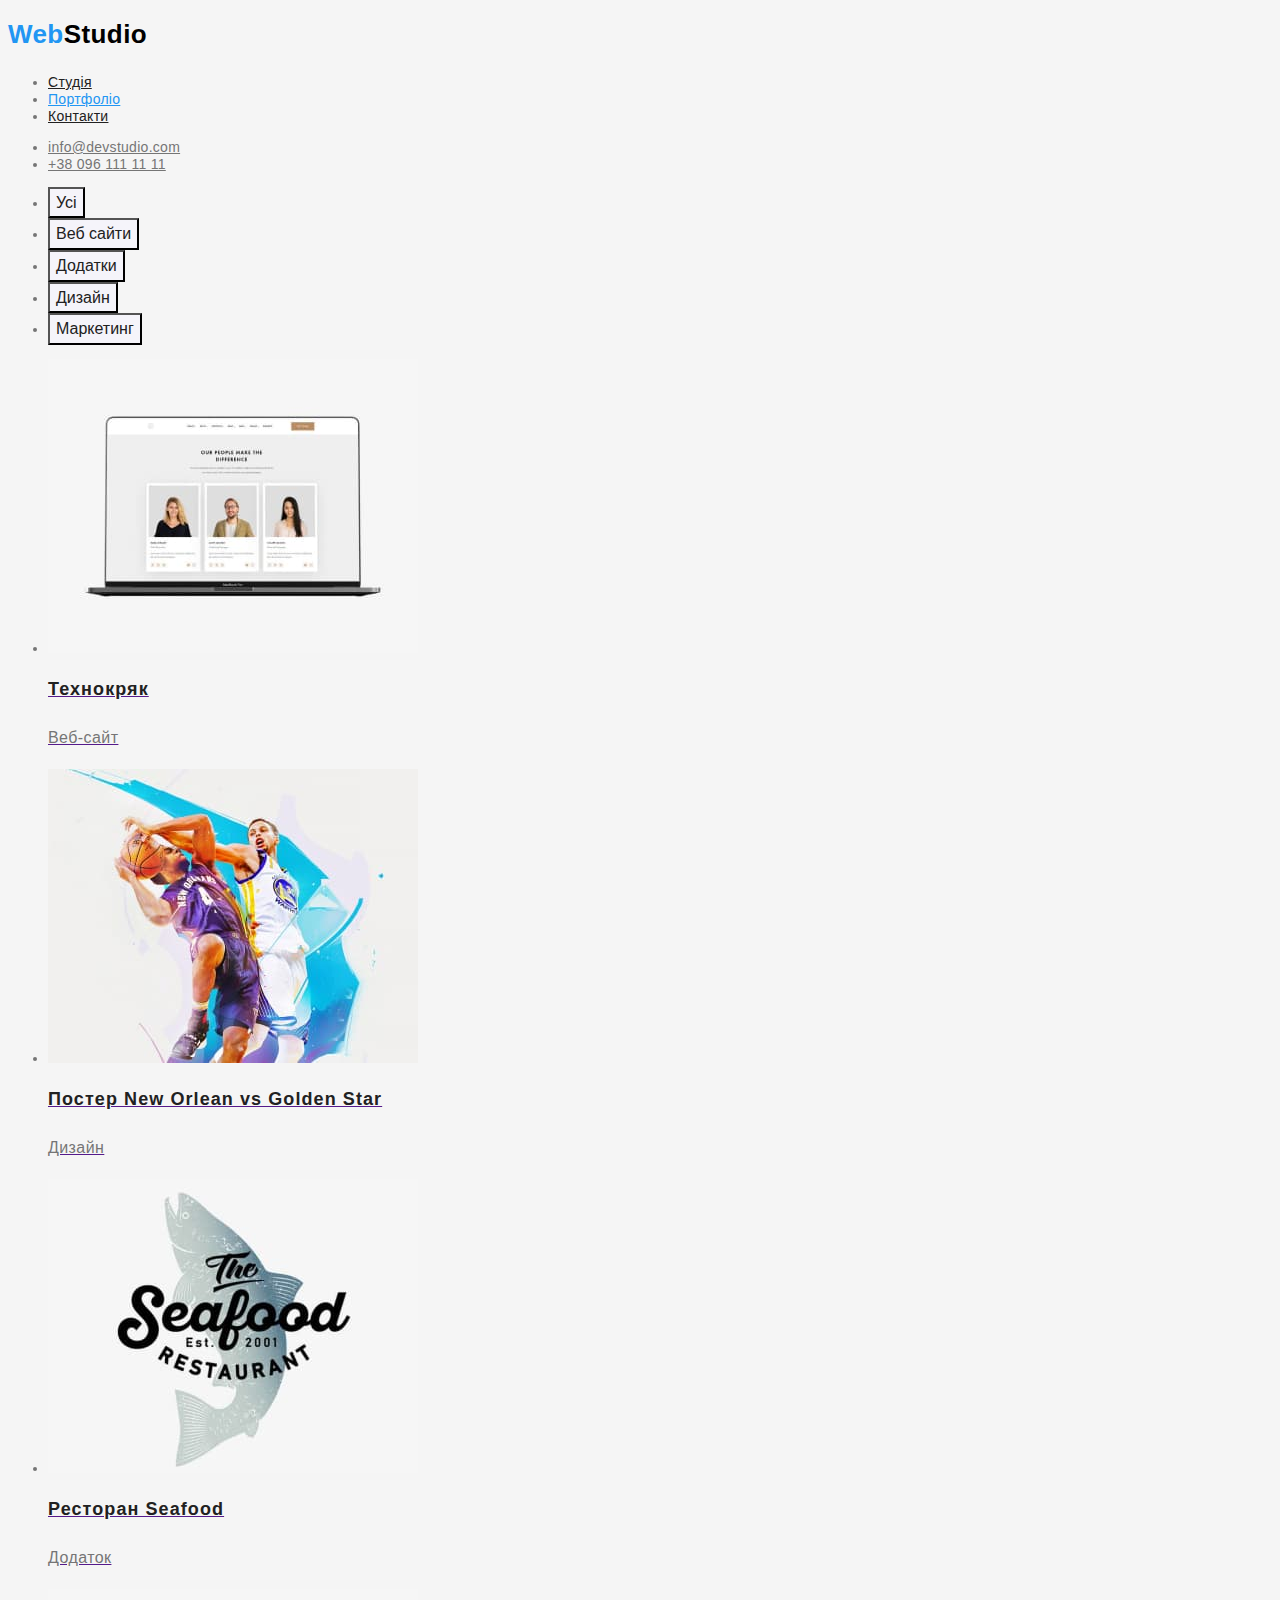
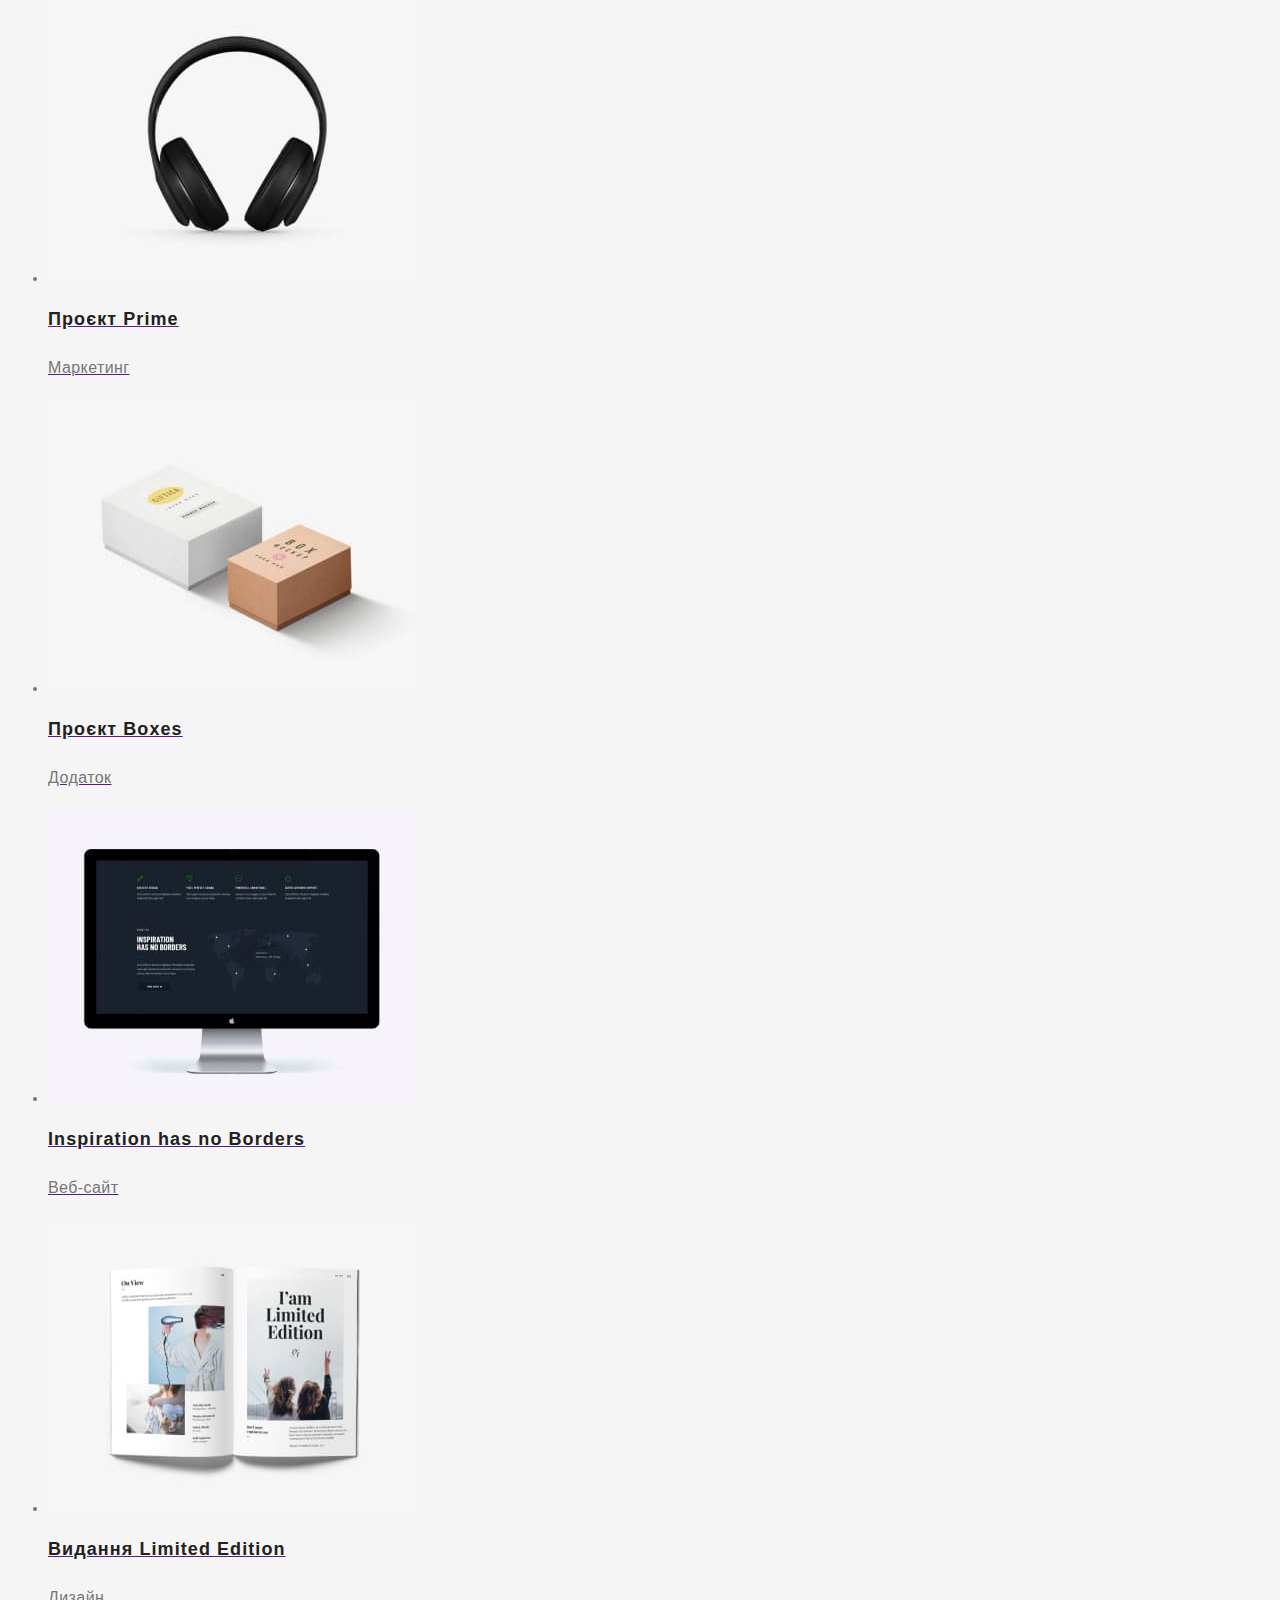
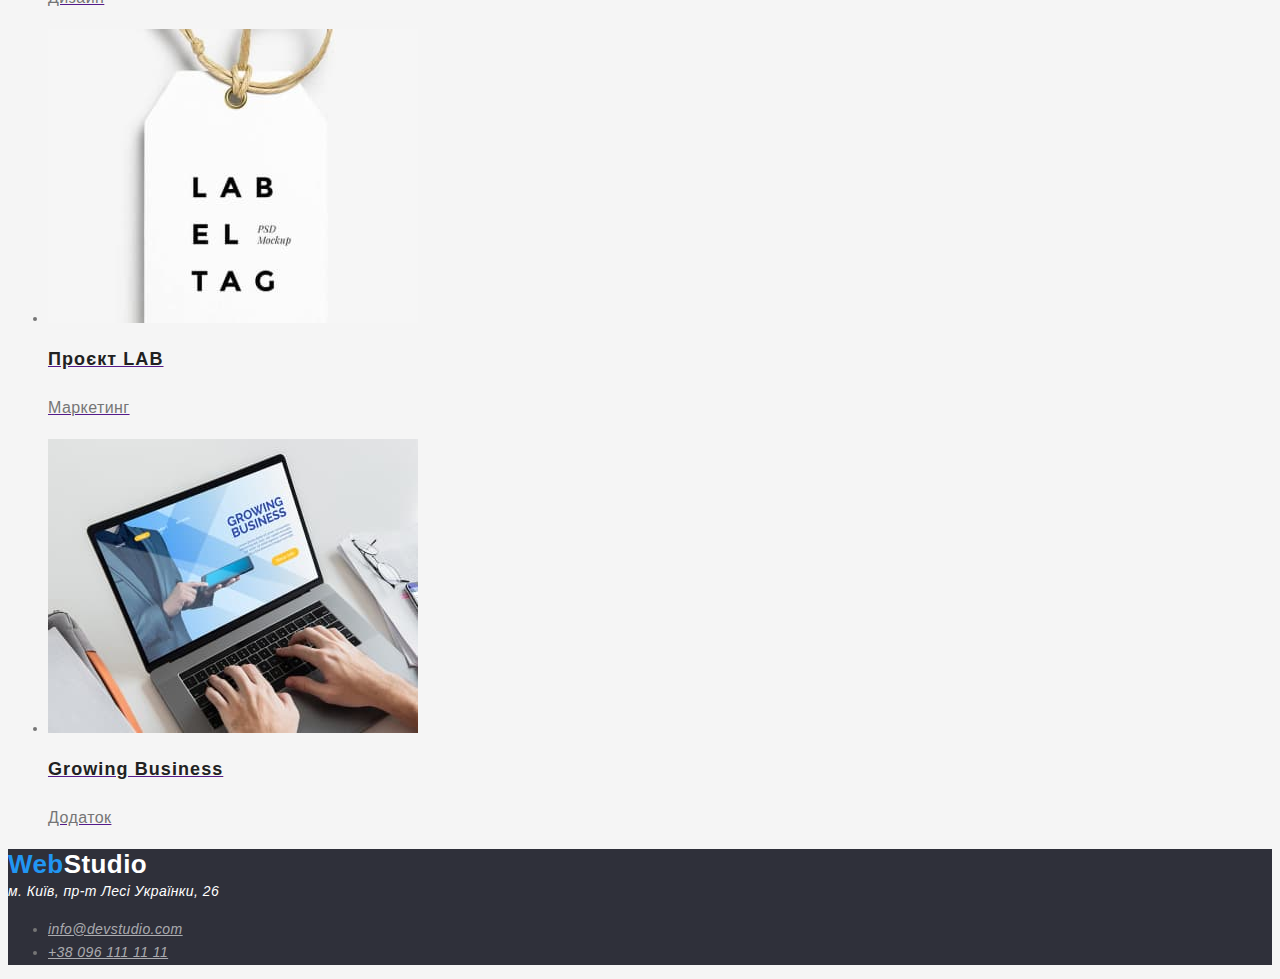
==== portfolio.html @ ba8797ad "Ver1" ====
<!DOCTYPE html>
<html lang="uk">
  <head>
    <meta charset="UTF-8" />
    <meta http-equiv="X-UA-Compatible" content="IE=edge" />
    <meta name="viewport" content="width=device-width, initial-scale=1.0" />
    <title>Portfolio</title>
    <link rel="stylesheet" href="./css/styles.css" />
  </head>
  <body class="page">
    <!-- Навігація -->
    <header class="page-header">
      <nav>
        <a class="logo" href="./index.html" lang="en"><span class="accent">Web</span>Studio</a>
        <ul class="site-nav">
          <li><a href="./index.html" class="link">Студія</a></li>
          <li><a href="./portfolio.html" class="link current">Портфоліо</a></li>
          <li><a href="" class="link">Контакти</a></li>
        </ul>
      </nav>
      <ul class="auth-nav">
        <li><a class="link" href="mailto:info@devstudio.com">info@devstudio.com</a></li>
        <li><a class="link" href="tel:+380961111111">+38 096 111 11 11</a></li>
      </ul>
    </header>
    <main>
      <section class="section">
        <h1 hidden>Портфоліо</h1>
        <!-- Фільтр -->
        <ul class="filter">
          <li><button type="button" class="button-filter">Усі</button></li>
          <li><button type="button" class="button-filter">Веб сайти</button></li>
          <li><button type="button" class="button-filter">Додатки</button></li>
          <li><button type="button" class="button-filter">Дизайн</button></li>
          <li><button type="button" class="button-filter">Маркетинг</button></li>
        </ul>
        <!-- Проекти -->
        <ul class="portfolio-list">
          <li class="projects">
            <a href="">
              <img src="./images/pf1.jpg" alt="Веб-сайт Технокряк" width="370" height="294" />
              <h2 class="title">Технокряк</h2>
              <p class="text">Веб-сайт</p></a
            >
          </li>
          <li class="projects">
            <a href="">
              <img
                src="./images/pf2.jpg"
                alt="Постер New Orlean vs Golden Star<"
                width="370"
                height="294"
              />
              <h2 class="title">Постер New Orlean vs Golden Star</h2>
              <p class="text">Дизайн</p></a
            >
          </li>
          <li class="projects">
            <a href="">
              <img src="./images/pf3.jpg" alt="Ресторан Seafood" width="370" height="294" />
              <h2 class="title">Ресторан Seafood</h2>
              <p class="text">Додаток</p></a
            >
          </li>
          <li class="projects">
            <a href="">
              <img src="./images/pf4.jpg" alt="Проєкт Prime" width="370" height="294" />
              <h2 class="title">Проєкт Prime</h2>
              <p class="text">Маркетинг</p></a
            >
          </li>
          <li class="projects">
            <a href="">
              <img src="./images/pf5.jpg" alt="Проєкт Boxes" width="370" height="294" />
              <h2 class="title">Проєкт Boxes</h2>
              <p class="text">Додаток</p></a
            >
          </li>
          <li class="projects">
            <a href="">
              <img
                src="./images/pf6.jpg"
                alt="Веб-сайт Inspiration has no Borders"
                width="370"
                height="294"
              />
              <h2 class="title">Inspiration has no Borders</h2>
              <p class="text">Веб-сайт</p></a
            >
          </li>
          <li class="projects">
            <a href="">
              <img src="./images/pf7.jpg" alt="Видання Limited Edition" width="370" height="294" />
              <h2 class="title">Видання Limited Edition</h2>
              <p class="text">Дизайн</p></a
            >
          </li>
          <li class="projects">
            <a href="">
              <img src="./images/pf8.jpg" alt="Проєкт LAB" width="370" height="294" />
              <h2 class="title">Проєкт LAB</h2>
              <p class="text">Маркетинг</p></a
            >
          </li>
          <li class="projects">
            <a href="">
              <img src="./images/pf9.jpg" alt="Growing Business" width="370" height="294" />
              <h2 class="title">Growing Business</h2>
              <p class="text">Додаток</p></a
            >
          </li>
        </ul>
      </section>
    </main>
    <!-- футер -->
    <footer class="footer">
      <a class="logo-footer" href="./index.html" lang="en"><span class="accent">Web</span>Studio</a>
      <address class="addlinks">
        <a
          class="map"
          href="https://goo.gl/maps/CPtrU1FHBa2aNyZL9"
          target="_blank"
          rel="noopener noreferrer nofollow"
          >м. Київ, пр-т Лесі Українки, 26</a
        >
        <ul>
          <li><a class="link" href="mailto:info@devstudio.com">info@devstudio.com</a></li>
          <li><a class="link" href="tel:+380961111111">+38 096 111 11 11</a></li>
        </ul>
      </address>
    </footer>
  </body>
</html>
---- css/styles.css ----
:root {
  --primaty-text-color: #757575;
  --title-text-color: #212121;
  --accent-color: #2196f3;
  --background-color: #f5f5f5;
}
.page {
  color: var(--primaty-text-color);
  background-color: var(--background-color);
  font-family: 'Roboto', sans-serif;
  font-size: 14px;
  letter-spacing: 0.03em;
}
.accent {
  color: var(--accent-color);
}
/*site nav*/
.logo {
  color: #000000;
  font-family: 'Raleway', sans-serif;
  font-weight: 700;
  font-size: 26px;
  line-height: 2;
  text-decoration: none;
}
.site-nav .link:hover,
.site-nav .link:focus {
  color: var(--accent-color);
}
.site-nav .link.current {
  color: var(--accent-color);
}
.site-nav .link {
  color: var(--title-text-color);
  font-weight: 500;
  letter-spacing: 0.02em;
  line-height: 1.14;
}
.auth-nav .link {
  color: var(--primaty-text-color);
  font-weight: 500;
  letter-spacing: 0.02em;
  line-height: 1.14;
}
.auth-nav .link:hover,
.auth-nav .link:focus {
  color: var(--accent-color);
}
/*hero*/
.hero {
  background-color: #2f303a;
}
.hero-title {
  color: #ffffff;
  font-weight: 900;
  font-size: 44px;
  line-height: 1.36;
  text-align: center;
  letter-spacing: 0.06em;
  text-transform: uppercase;
}
.button-hero {
  color: #ffffff;
  background-color: var(--accent-color);
  font-weight: 700;
  font-size: 16px;
  line-height: 1.9;
  letter-spacing: 0.06em;
  cursor: pointer;
}
.button-hero:hover,
.button-hero:focus {
  background-color: #188ce8;
}
/*sections*/
.section-title {
  color: var(--title-text-color);
  font-weight: 700;
  font-size: 36px;
  line-height: 1.6;
  text-align: center;
}
.section .team-list {
  text-align: center;
  line-height: 1.18;
}
.feature-list .title {
  color: var(--title-text-color);
  line-height: 1.14;
  font-weight: 700;
  text-transform: uppercase;
}
.feature-list .feature-text {
  line-height: 1.7;
}
.portfolio-list .title {
  color: var(--title-text-color);
}
.section .name {
  color: #212121;
  font-weight: 500;
  font-size: 16px;
}
/*footer*/
.footer {
  background-color: #2f303a;
}
.footer .logo-footer {
  color: #ffffff;
  font-family: 'Raleway', sans-serif;
  font-weight: 700;
  font-size: 26px;
  line-height: 1.19;
  text-decoration: none;
}
.footer .link:hover,
.footer .link:focus {
  color: var(--accent-color);
}
.addlinks .map {
  color: #ffffff;
  text-decoration: none;
  line-height: 1.7;
}
.addlinks .link {
  line-height: 1.7;
  color: rgba(255, 255, 255, 0.6);
}

/*portfolio*/
/*portfolio filter*/
.filter .button-filter {
  color: var(--title-text-color);
  background-color: #f5f4fa;
  font-weight: 500;
  font-size: 16px;
  line-height: 1.6;
  cursor: pointer;
}
.filter .button-filter:hover,
.filter .button-filter:focus {
  background-color: var(--accent-color);
}
/*portfolio-list*/
.portfolio-list .title {
  letter-spacing: 0.06em;
  font-weight: 700;
  font-size: 18px;
  line-height: 2;
}
.portfolio-list .text {
  font-size: 16px;
  line-height: 1.88;
  color: var(--primaty-text-color);
}
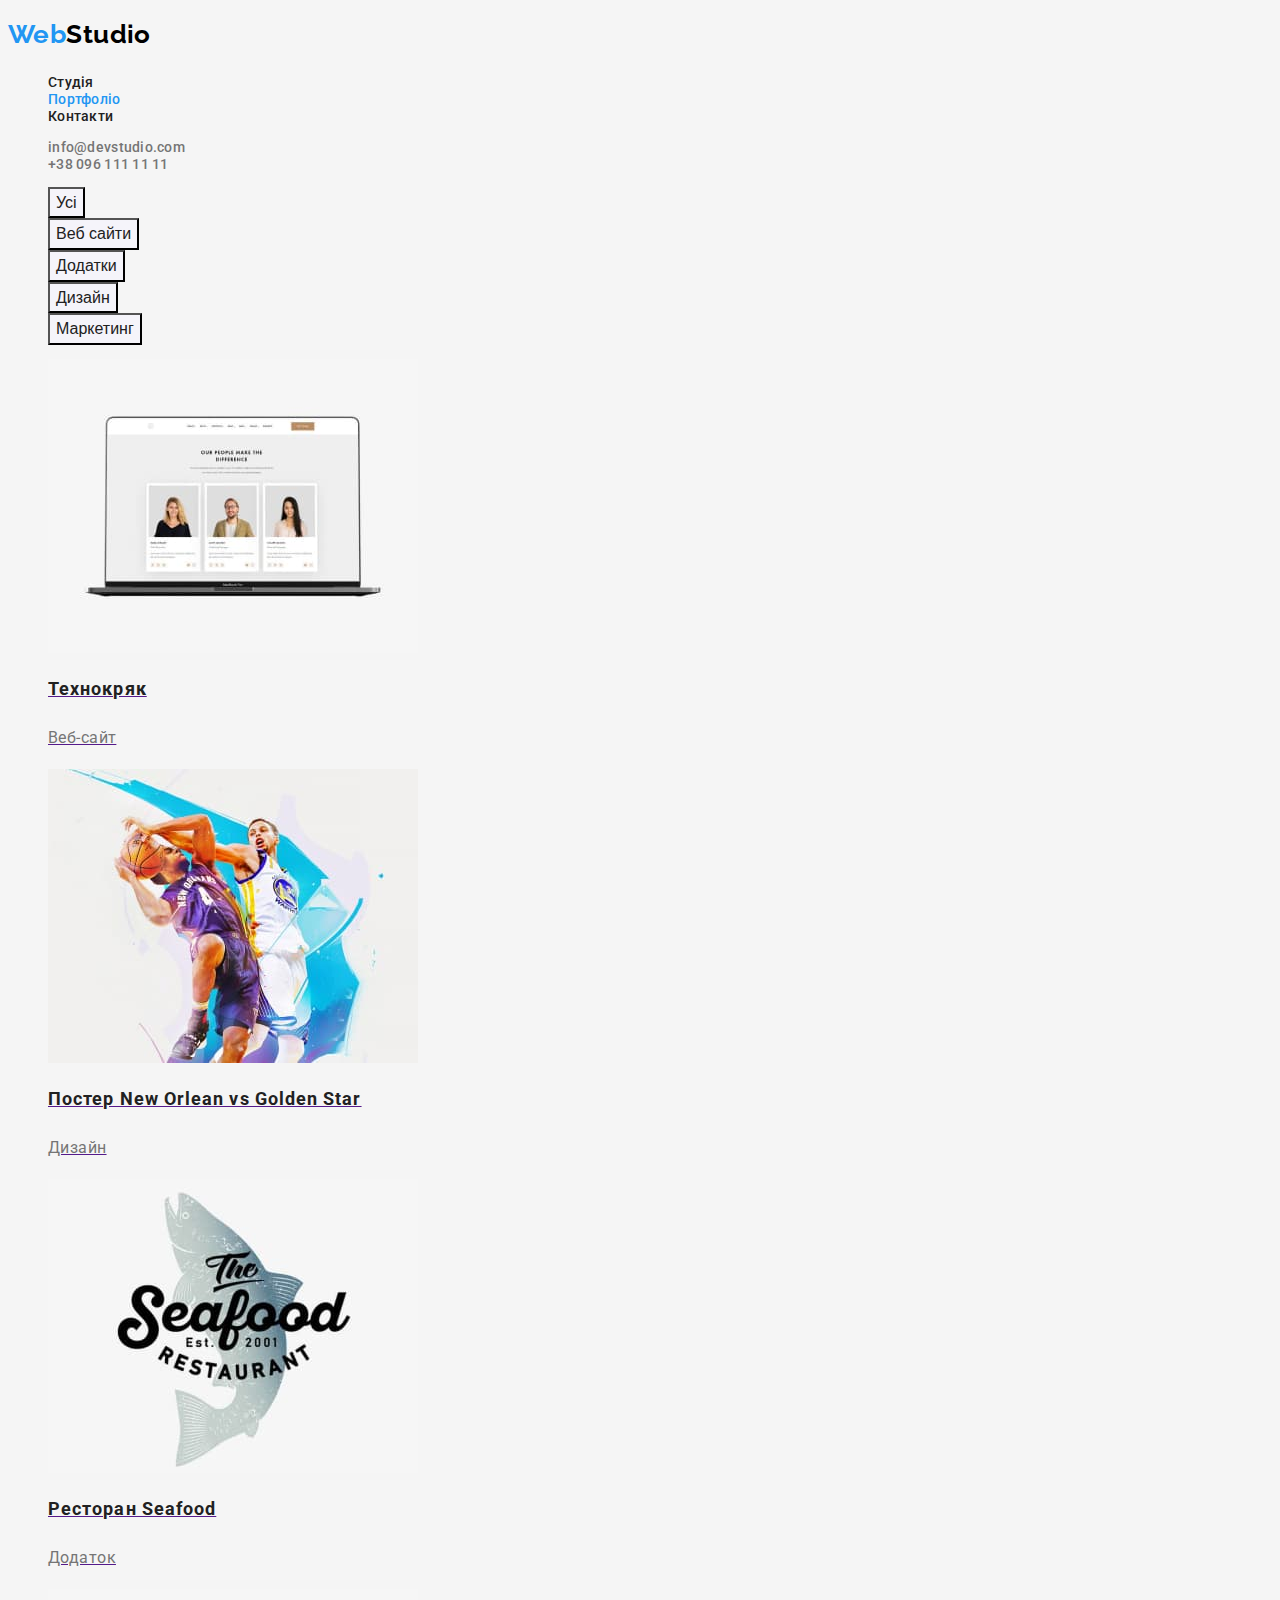
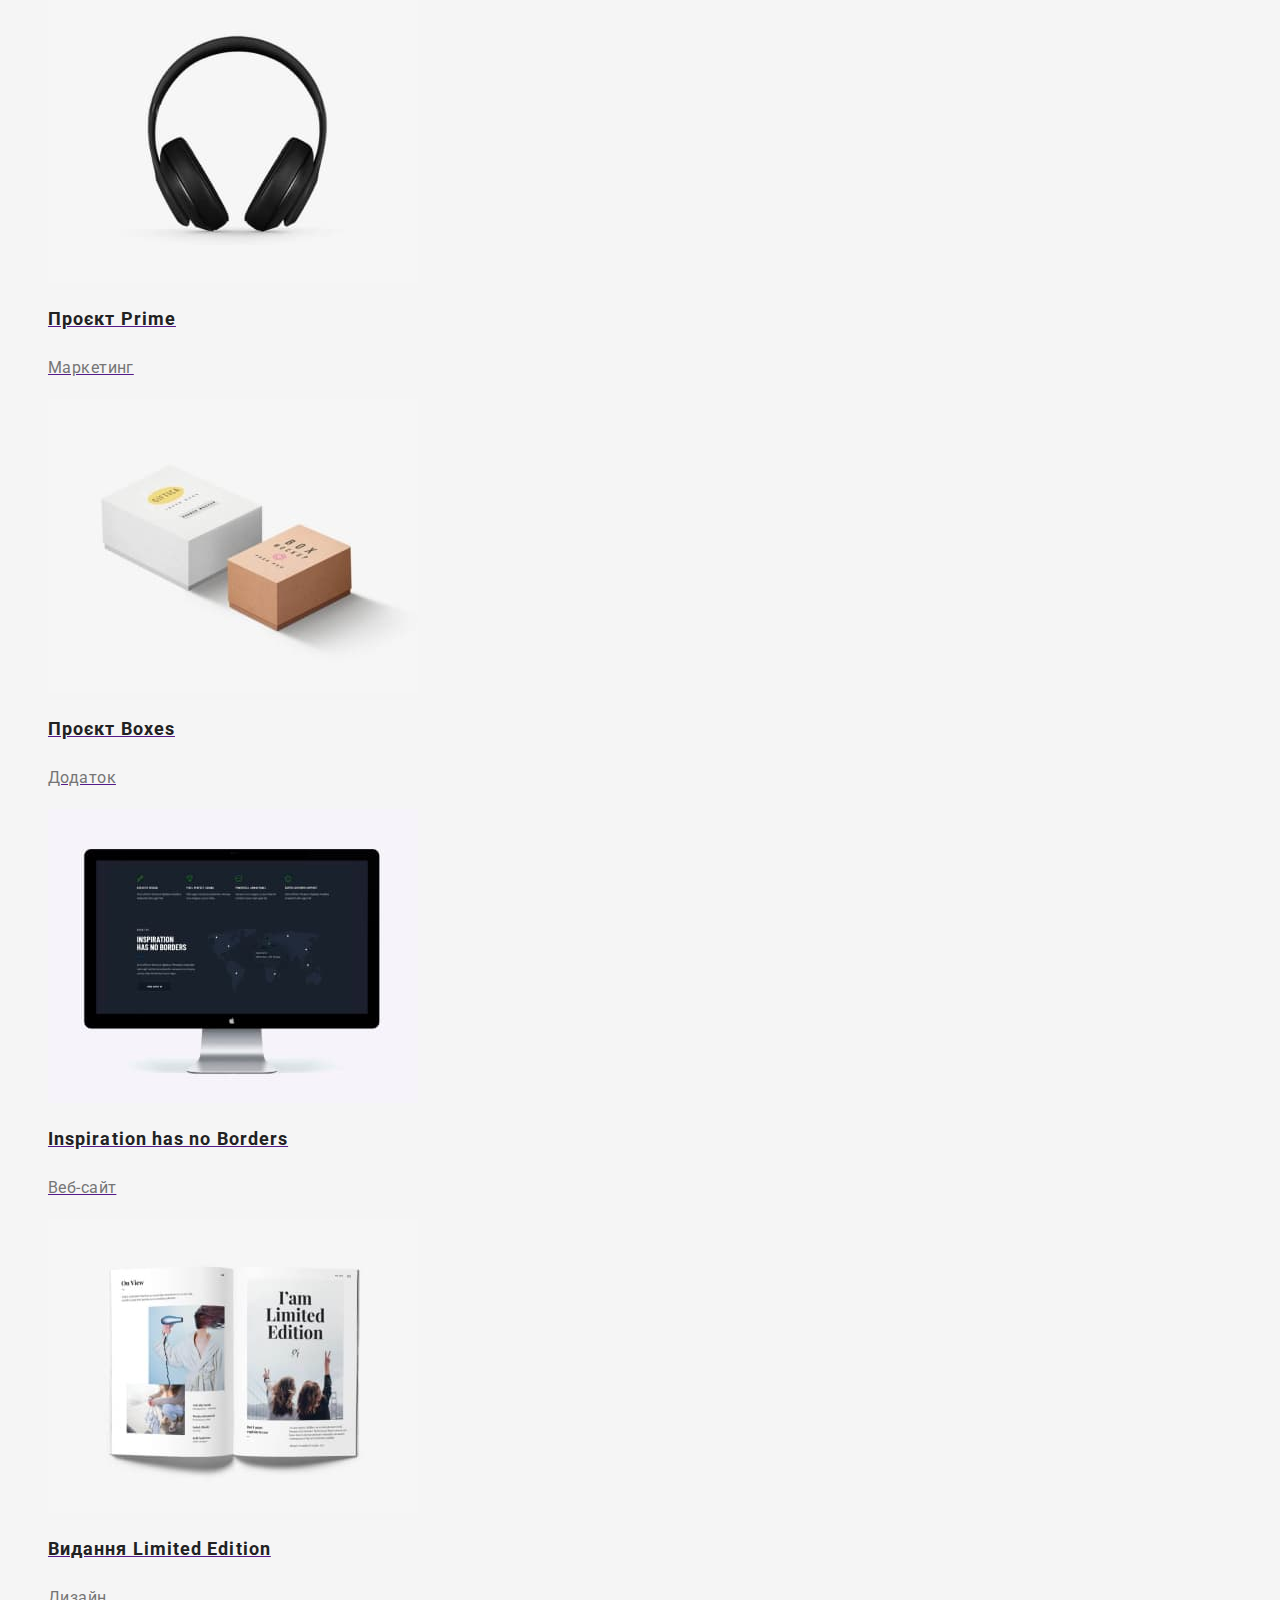
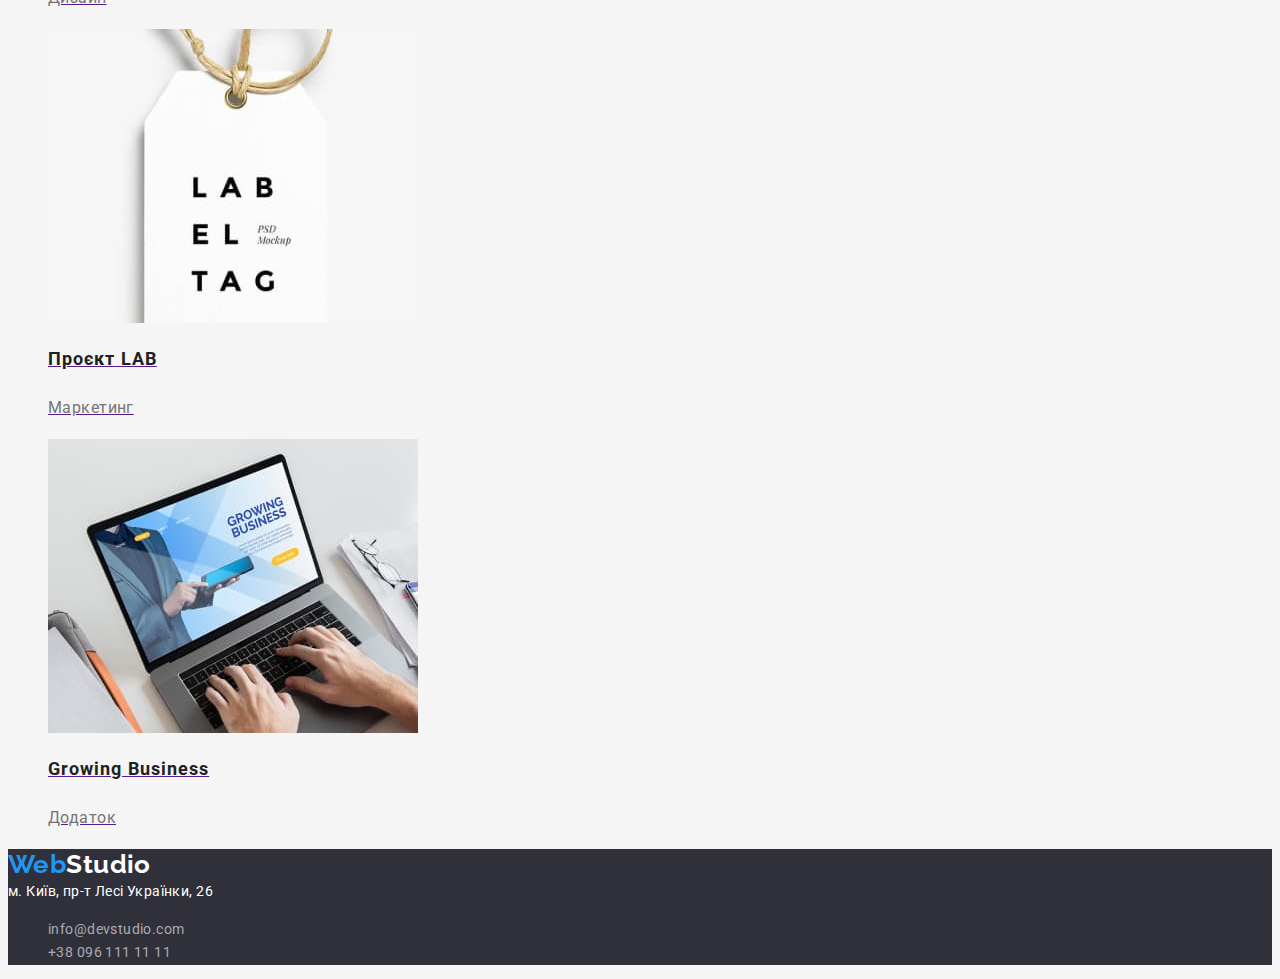
==== commit 3e8bd53b: "Update" ====
--- a/portfolio.html
+++ b/portfolio.html
@@ -5,6 +5,12 @@
     <meta http-equiv="X-UA-Compatible" content="IE=edge" />
     <meta name="viewport" content="width=device-width, initial-scale=1.0" />
     <title>Portfolio</title>
+    <link rel="preconnect" href="https://fonts.googleapis.com" />
+    <link rel="preconnect" href="https://fonts.gstatic.com" crossorigin />
+    <link
+      href="https://fonts.googleapis.com/css2?family=Raleway:wght@700&family=Roboto:wght@400;500;700;900&display=swap"
+      rel="stylesheet"
+    />
     <link rel="stylesheet" href="./css/styles.css" />
   </head>
   <body class="page">
@@ -12,22 +18,22 @@
     <header class="page-header">
       <nav>
         <a class="logo" href="./index.html" lang="en"><span class="accent">Web</span>Studio</a>
-        <ul class="site-nav">
+        <ul class="site-nav list">
           <li><a href="./index.html" class="link">Студія</a></li>
           <li><a href="./portfolio.html" class="link current">Портфоліо</a></li>
           <li><a href="" class="link">Контакти</a></li>
         </ul>
       </nav>
-      <ul class="auth-nav">
+      <ul class="auth-nav list">
         <li><a class="link" href="mailto:info@devstudio.com">info@devstudio.com</a></li>
         <li><a class="link" href="tel:+380961111111">+38 096 111 11 11</a></li>
       </ul>
     </header>
     <main>
       <section class="section">
-        <h1 hidden>Портфоліо</h1>
+        <h1 class="visually-hidden">Портфоліо</h1>
         <!-- Фільтр -->
-        <ul class="filter">
+        <ul class="filter list">
           <li><button type="button" class="button-filter">Усі</button></li>
           <li><button type="button" class="button-filter">Веб сайти</button></li>
           <li><button type="button" class="button-filter">Додатки</button></li>
@@ -35,7 +41,7 @@
           <li><button type="button" class="button-filter">Маркетинг</button></li>
         </ul>
         <!-- Проекти -->
-        <ul class="portfolio-list">
+        <ul class="portfolio-list list">
           <li class="projects">
             <a href="">
               <img src="./images/pf1.jpg" alt="Веб-сайт Технокряк" width="370" height="294" />
@@ -123,7 +129,7 @@
           rel="noopener noreferrer nofollow"
           >м. Київ, пр-т Лесі Українки, 26</a
         >
-        <ul>
+        <ul class="addcontact list">
           <li><a class="link" href="mailto:info@devstudio.com">info@devstudio.com</a></li>
           <li><a class="link" href="tel:+380961111111">+38 096 111 11 11</a></li>
         </ul>
--- a/css/styles.css
+++ b/css/styles.css
@@ -3,6 +3,12 @@
   --title-text-color: #212121;
   --accent-color: #2196f3;
   --background-color: #f5f5f5;
+  --filter-background-color: #f5f4fa;
+  --second-color: #ffffff;
+  --foter-links-color: rgba(255, 255, 255, 0.6);
+  --head-foter-color: #2f303a;
+  --hover-button-color: #188ce8;
+  --logo-color: #000000;
 }
 .page {
   color: var(--primaty-text-color);
@@ -16,7 +22,7 @@
 }
 /*site nav*/
 .logo {
-  color: #000000;
+  color: var(--logo-color);
   font-family: 'Raleway', sans-serif;
   font-weight: 700;
   font-size: 26px;
@@ -35,23 +41,28 @@
   font-weight: 500;
   letter-spacing: 0.02em;
   line-height: 1.14;
+  text-decoration: none;
 }
 .auth-nav .link {
   color: var(--primaty-text-color);
   font-weight: 500;
   letter-spacing: 0.02em;
   line-height: 1.14;
+  text-decoration: none;
 }
 .auth-nav .link:hover,
 .auth-nav .link:focus {
   color: var(--accent-color);
 }
+.list {
+  list-style: none;
+}
 /*hero*/
 .hero {
-  background-color: #2f303a;
+  background-color: var(--head-foter-color);
 }
 .hero-title {
-  color: #ffffff;
+  color: var(--second-color);
   font-weight: 900;
   font-size: 44px;
   line-height: 1.36;
@@ -60,7 +71,7 @@
   text-transform: uppercase;
 }
 .button-hero {
-  color: #ffffff;
+  color: var(--second-color);
   background-color: var(--accent-color);
   font-weight: 700;
   font-size: 16px;
@@ -70,7 +81,7 @@
 }
 .button-hero:hover,
 .button-hero:focus {
-  background-color: #188ce8;
+  background-color: var(--hover-button-color);
 }
 /*sections*/
 .section-title {
@@ -97,16 +108,28 @@
   color: var(--title-text-color);
 }
 .section .name {
-  color: #212121;
+  color: var(--title-text-color);
   font-weight: 500;
   font-size: 16px;
 }
+.visually-hidden {
+  position: absolute;
+  white-space: nowrap;
+  width: 1px;
+  height: 1px;
+  overflow: hidden;
+  border: 0;
+  padding: 0;
+  clip: rect(0 0 0 0);
+  clip-path: inset(50%);
+  margin: -1px;
+}
 /*footer*/
 .footer {
-  background-color: #2f303a;
+  background-color: var(--head-foter-color);
 }
 .footer .logo-footer {
-  color: #ffffff;
+  color: var(--second-color);
   font-family: 'Raleway', sans-serif;
   font-weight: 700;
   font-size: 26px;
@@ -117,21 +140,25 @@
 .footer .link:focus {
   color: var(--accent-color);
 }
+.addlinks {
+  font-style: normal;
+}
 .addlinks .map {
-  color: #ffffff;
+  color: var(--second-color);
   text-decoration: none;
   line-height: 1.7;
 }
 .addlinks .link {
   line-height: 1.7;
-  color: rgba(255, 255, 255, 0.6);
+  color: var(--foter-links-color);
+  text-decoration: none;
 }
 
 /*portfolio*/
 /*portfolio filter*/
 .filter .button-filter {
   color: var(--title-text-color);
-  background-color: #f5f4fa;
+  background-color: var(--filter-background-color);
   font-weight: 500;
   font-size: 16px;
   line-height: 1.6;
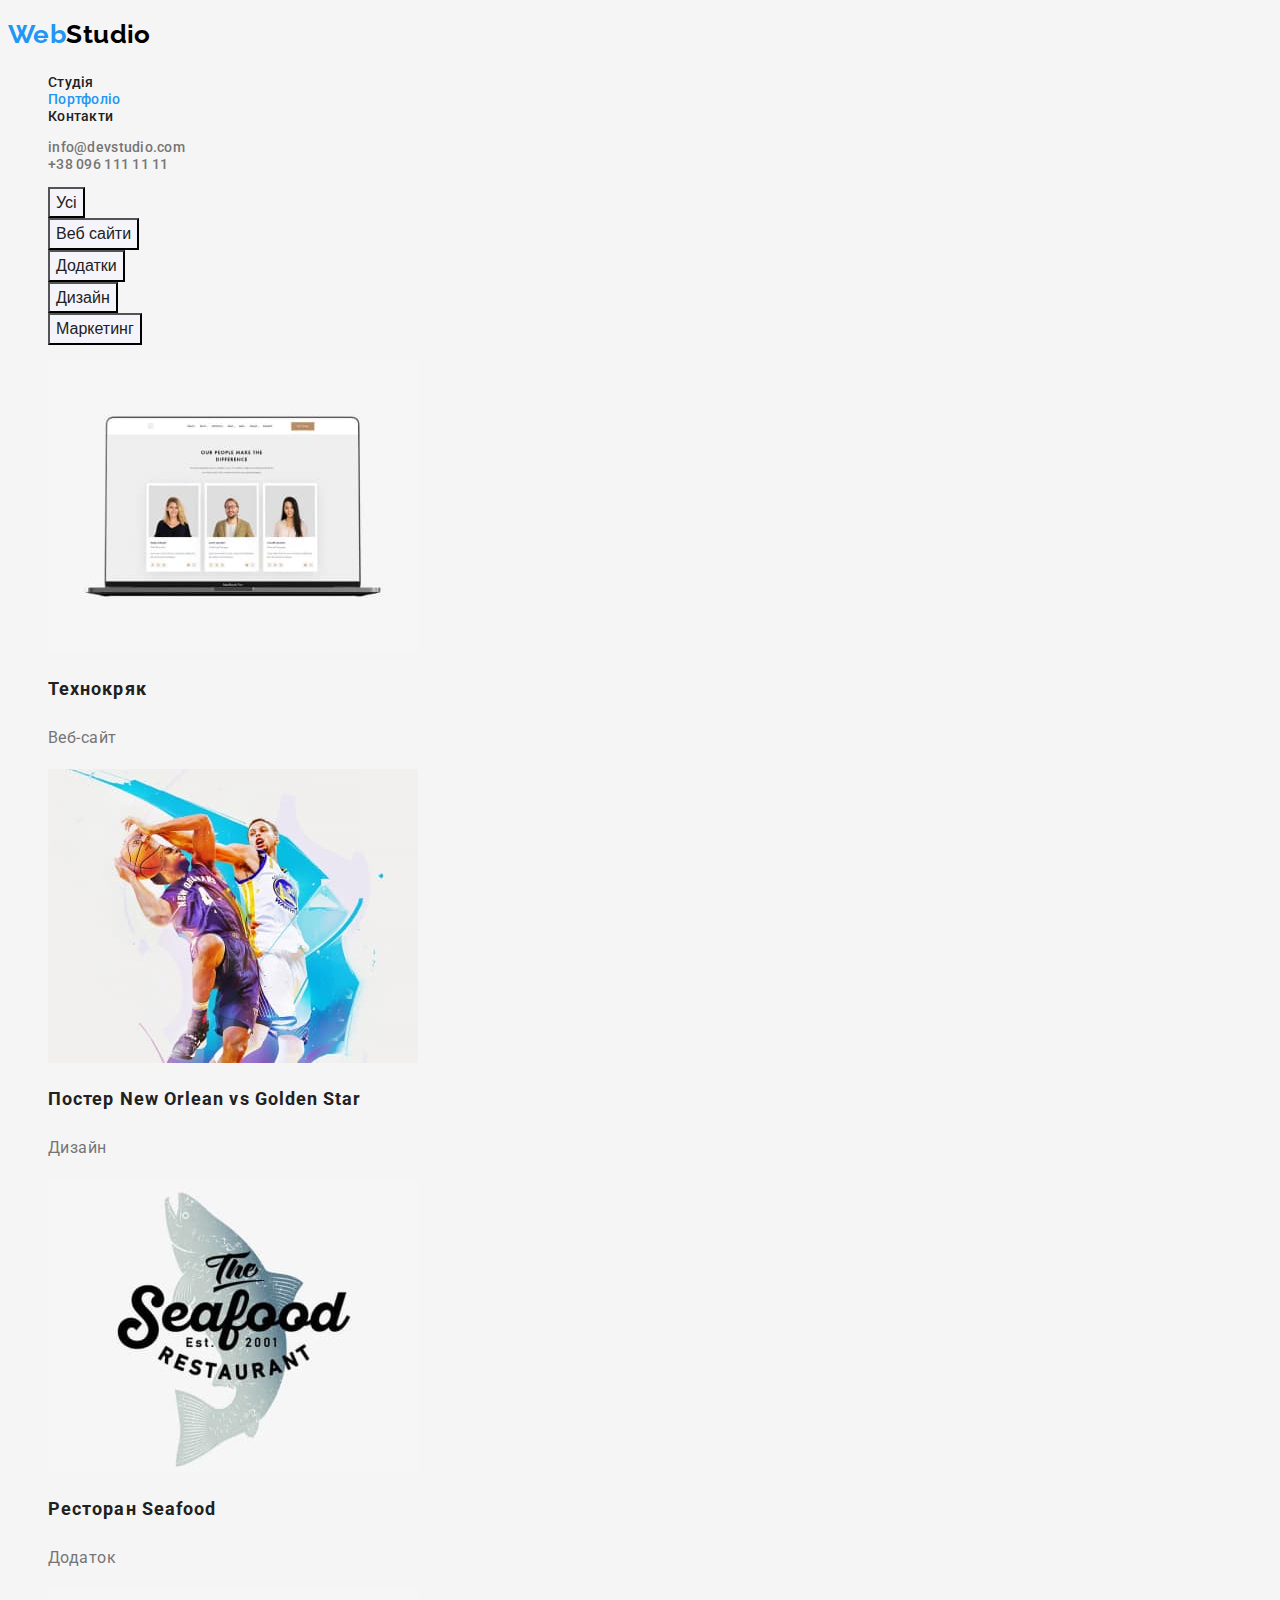
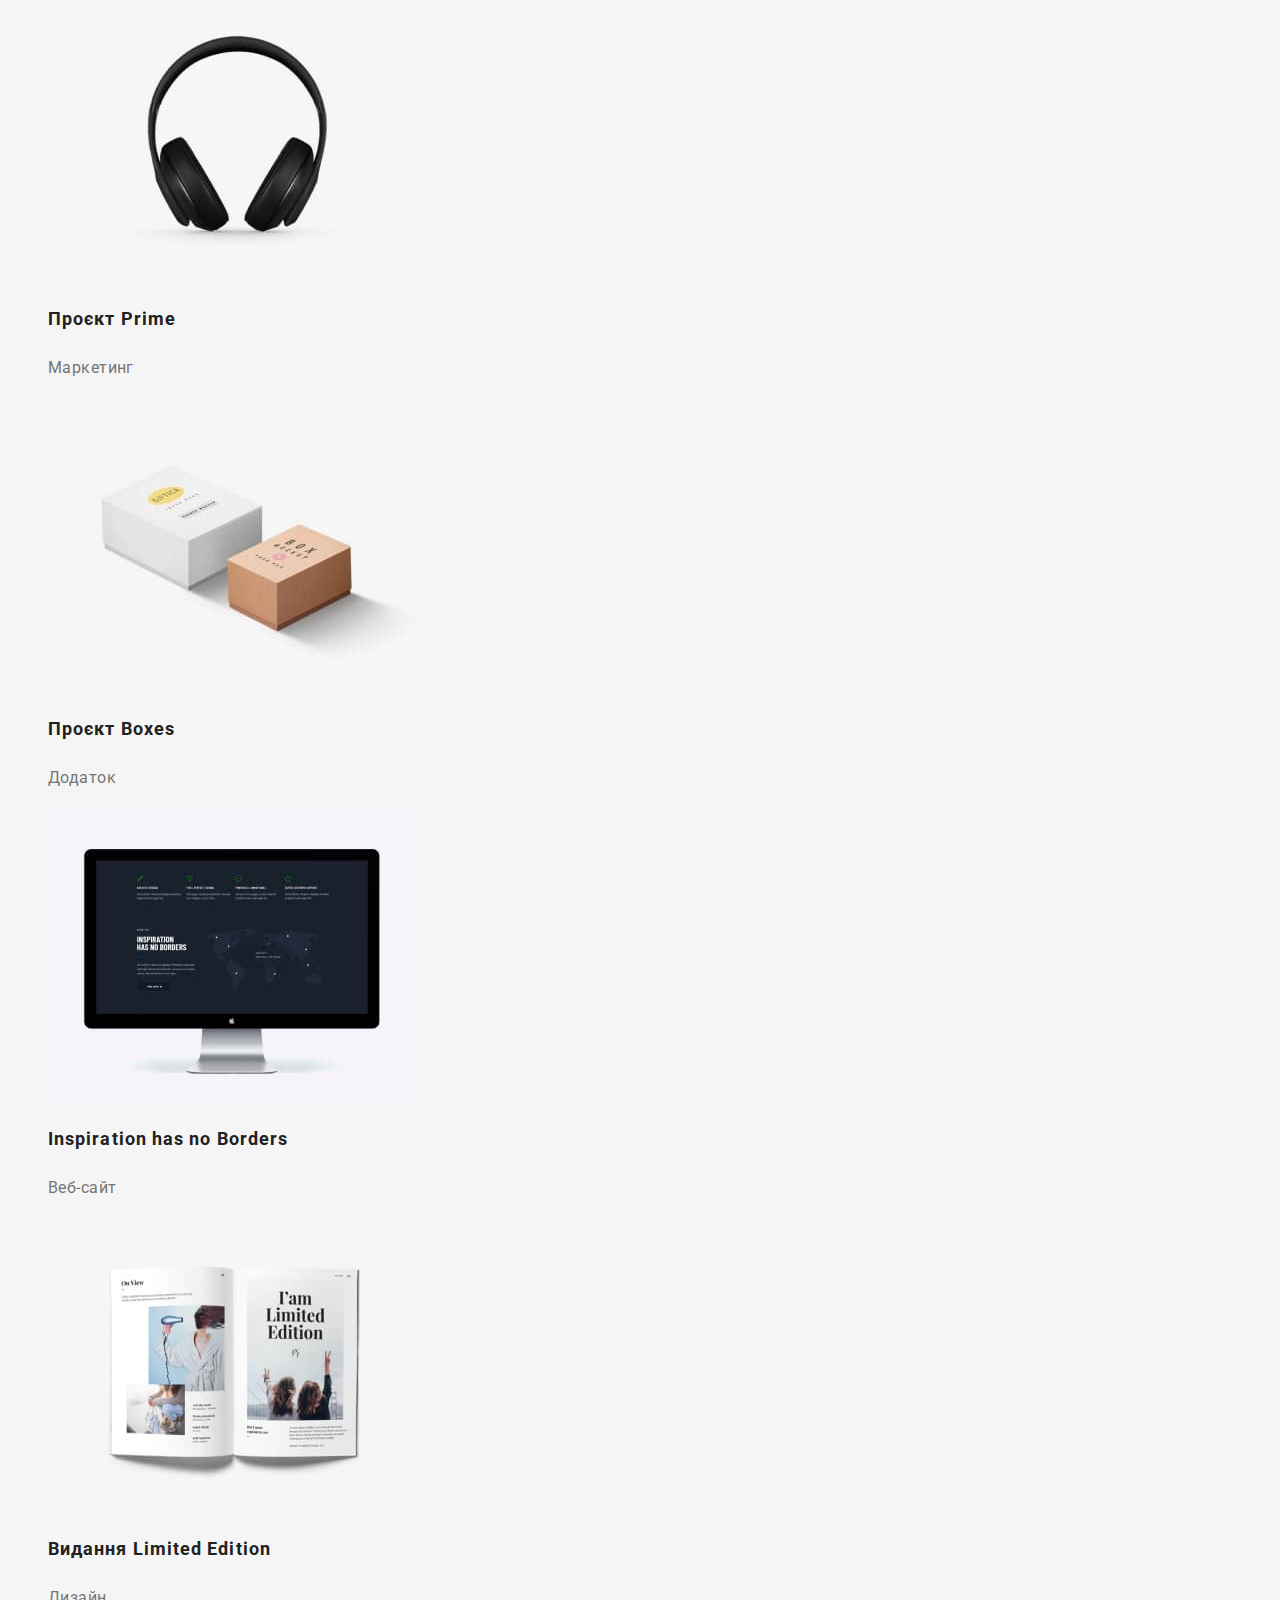
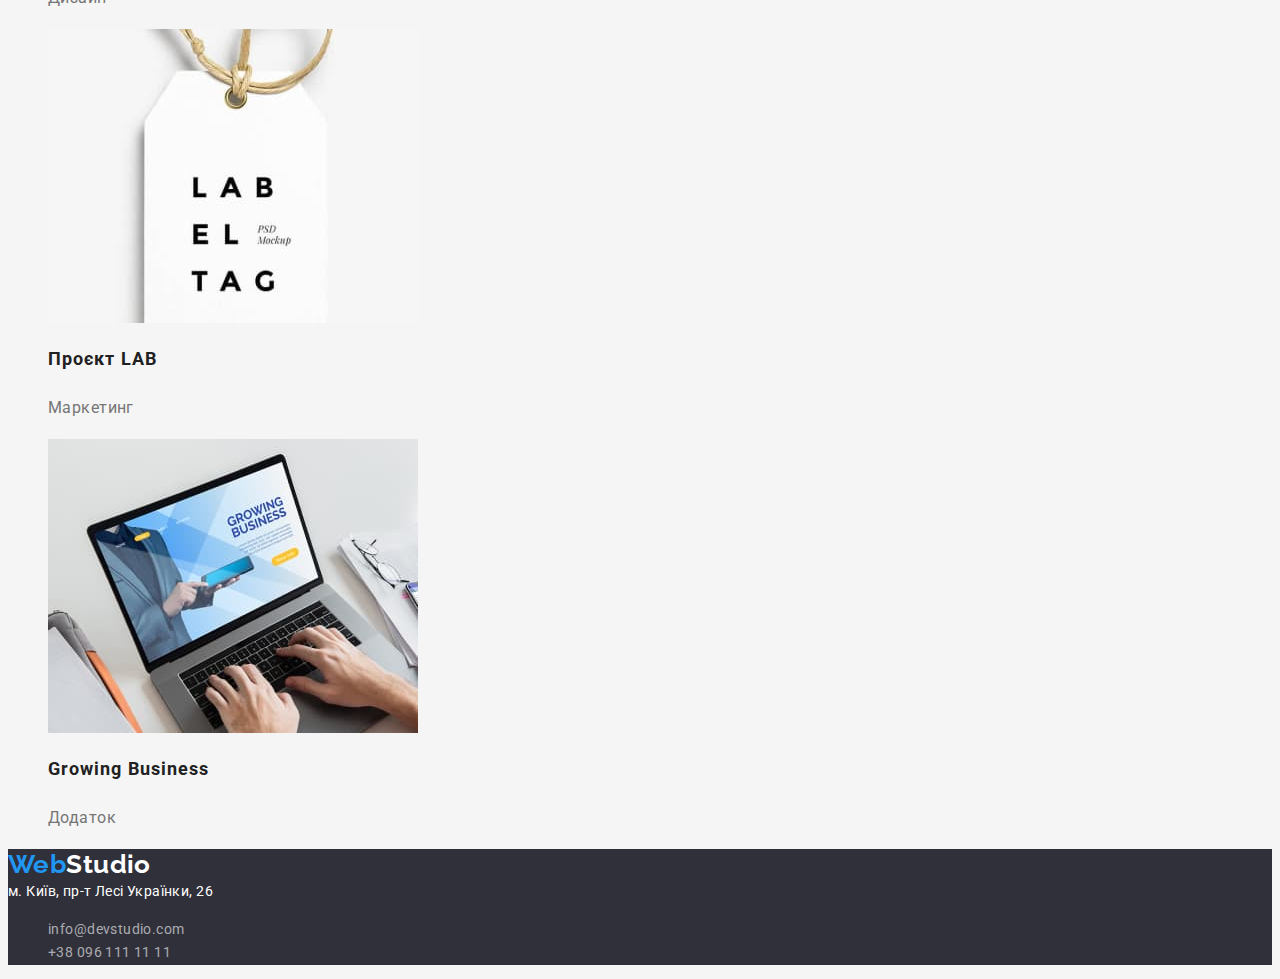
==== commit b18e0e7f: "Update" ====
--- a/portfolio.html
+++ b/portfolio.html
@@ -43,14 +43,14 @@
         <!-- Проекти -->
         <ul class="portfolio-list list">
           <li class="projects">
-            <a href="">
+            <a class="projects-link" href="">
               <img src="./images/pf1.jpg" alt="Веб-сайт Технокряк" width="370" height="294" />
               <h2 class="title">Технокряк</h2>
               <p class="text">Веб-сайт</p></a
             >
           </li>
           <li class="projects">
-            <a href="">
+            <a class="projects-link" href="">
               <img
                 src="./images/pf2.jpg"
                 alt="Постер New Orlean vs Golden Star<"
@@ -62,28 +62,28 @@
             >
           </li>
           <li class="projects">
-            <a href="">
+            <a class="projects-link" href="">
               <img src="./images/pf3.jpg" alt="Ресторан Seafood" width="370" height="294" />
               <h2 class="title">Ресторан Seafood</h2>
               <p class="text">Додаток</p></a
             >
           </li>
           <li class="projects">
-            <a href="">
+            <a class="projects-link" href="">
               <img src="./images/pf4.jpg" alt="Проєкт Prime" width="370" height="294" />
               <h2 class="title">Проєкт Prime</h2>
               <p class="text">Маркетинг</p></a
             >
           </li>
           <li class="projects">
-            <a href="">
+            <a class="projects-link" href="">
               <img src="./images/pf5.jpg" alt="Проєкт Boxes" width="370" height="294" />
               <h2 class="title">Проєкт Boxes</h2>
               <p class="text">Додаток</p></a
             >
           </li>
           <li class="projects">
-            <a href="">
+            <a class="projects-link" href="">
               <img
                 src="./images/pf6.jpg"
                 alt="Веб-сайт Inspiration has no Borders"
@@ -95,21 +95,21 @@
             >
           </li>
           <li class="projects">
-            <a href="">
+            <a class="projects-link" href="">
               <img src="./images/pf7.jpg" alt="Видання Limited Edition" width="370" height="294" />
               <h2 class="title">Видання Limited Edition</h2>
               <p class="text">Дизайн</p></a
             >
           </li>
           <li class="projects">
-            <a href="">
+            <a class="projects-link" href="">
               <img src="./images/pf8.jpg" alt="Проєкт LAB" width="370" height="294" />
               <h2 class="title">Проєкт LAB</h2>
               <p class="text">Маркетинг</p></a
             >
           </li>
           <li class="projects">
-            <a href="">
+            <a class="projects-link" href="">
               <img src="./images/pf9.jpg" alt="Growing Business" width="370" height="294" />
               <h2 class="title">Growing Business</h2>
               <p class="text">Додаток</p></a
--- a/css/styles.css
+++ b/css/styles.css
@@ -169,14 +169,19 @@
   background-color: var(--accent-color);
 }
 /*portfolio-list*/
+.projects-link {
+  text-decoration: none;
+}
 .portfolio-list .title {
   letter-spacing: 0.06em;
   font-weight: 700;
   font-size: 18px;
   line-height: 2;
+  text-decoration: none;
 }
 .portfolio-list .text {
   font-size: 16px;
   line-height: 1.88;
   color: var(--primaty-text-color);
+  text-decoration: none;
 }
